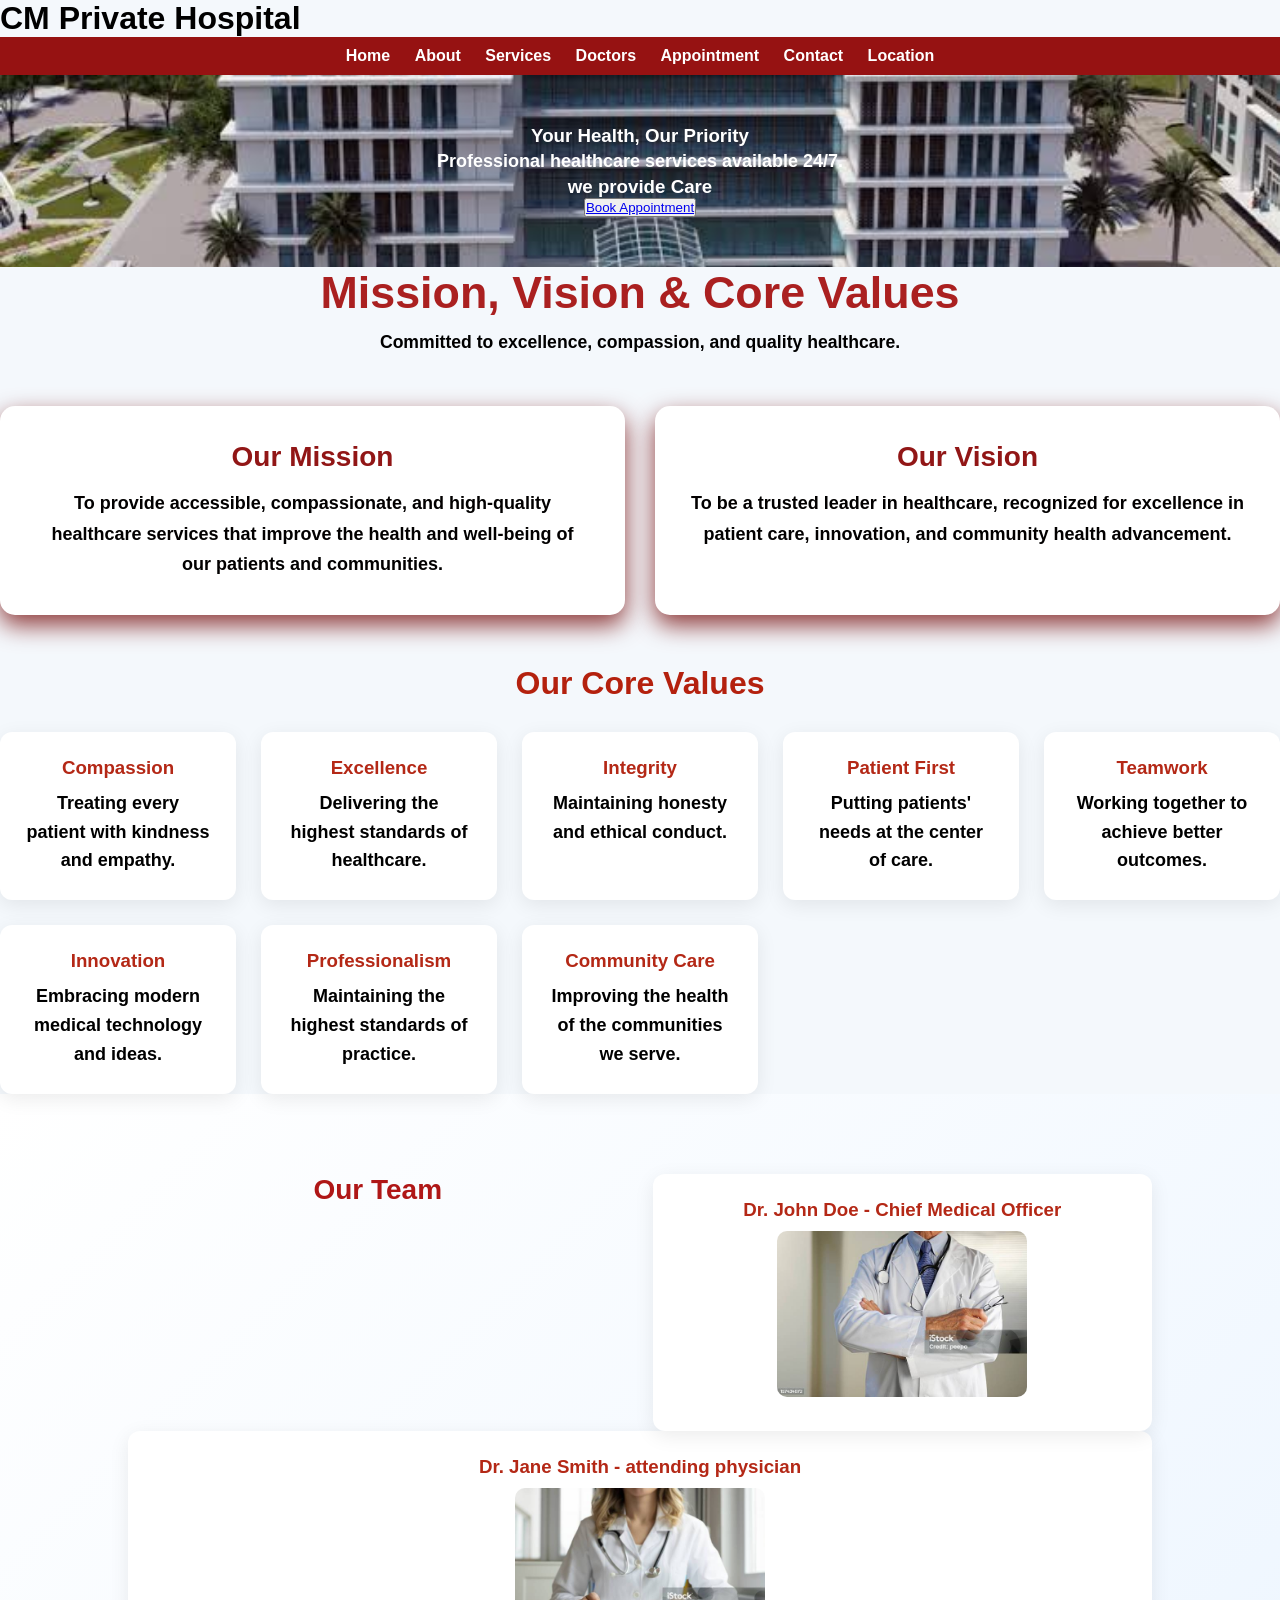
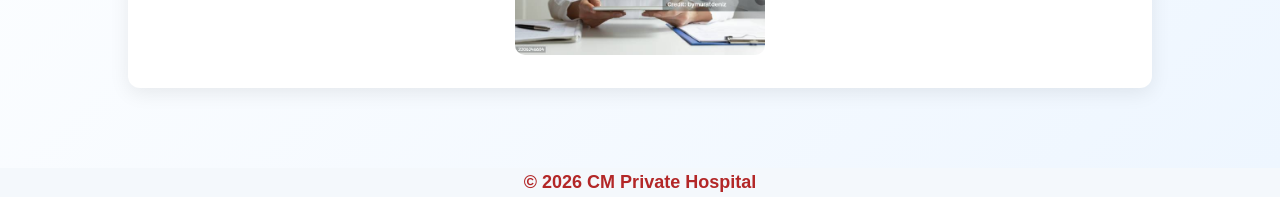
==== index.html @ 984343d2 "Add files via upload" ====
<!DOCTYPE html>
<html lang="en">
<head>
    <meta charset="UTF-8">
    <meta name="viewport" content="width=device-width, initial-scale=1.0">
    <title>CM Private Hospital</title>

    <link rel="stylesheet" href="style.css">
</head>
<style>
    p{
        font-size: 18px;
        line-height: 1.6;
        text-align: center;
        font-weight: bold;
    }
    h2{
        text-align: center;
        font-size: 28px;
        margin-bottom: 10px;
        color: rgb(175, 23, 23);
    }
    div.image-container {
        text-align: center;
        margin-top: 20px;
        margin:auto;
        width: auto;
        height: auto;
    }
    h4{
        text-align: center;
        font-size: 20px;
        margin-bottom: 10px;
        color: rgb(182, 33, 33);
    }

    *{
    margin:0;
    padding:0;
    box-sizing:border-box;
    font-family:Arial, sans-serif;
}

body{
    background:#f4f8fc;
}

/* SECTION */
.mvv-section{
    padding:80px 10%;
    background:linear-gradient(135deg,#ffffff,#eef6ff);
}

.section-title{
    text-align:center;
    margin-bottom:50px;
}

.section-title h1{
    font-size:2.8rem;
    color:#aa2020;
    margin-bottom:10px;
}

.section-title p{
    color:#000000;
    font-size:1.1rem;
}

/* TOP CARDS */
.top-cards{
    display:grid;
    grid-template-columns:repeat(auto-fit,minmax(300px,1fr));
    gap:30px;
    margin-bottom:50px;
}

.card{
    background:#fff;
    padding:35px;
    border-radius:15px;
    box-shadow:0 10px 25px rgb(143, 59, 59);
    transition:0.4s ease;
    animation:fadeUp 1s ease;
}

.card:hover{
    transform:translateY(-10px);
    box-shadow:0 15px 35px rgb(202, 69, 69);
}

.card i{
    font-size:3rem;
    color:#1976d2;
    margin-bottom:20px;
}

.card h2{
    color:#911616;
    margin-bottom:15px;
}

.card p{
    color:#020000;
    line-height:1.7;
}

/* VALUES */
.values-title{
    text-align:center;
    margin-bottom:30px;
}

.values-title h2{
    color:#b4210e;
    font-size:2rem;
}

.values-grid{
    display:grid;
    grid-template-columns:repeat(auto-fit,minmax(220px,1fr));
    gap:25px;
}

.value-card{
    background:white;
    padding:25px;
    text-align:center;
    border-radius:12px;
    box-shadow:0 5px 20px rgba(0,0,0,0.08);
    transition:0.3s;
}

.value-card:hover{
    background:#be2525;
    color:white;
    transform:scale(1.05);
}

.value-card:hover i,
.value-card:hover h3{
    color:white;
}

.value-card i{
    font-size:2.5rem;
    color:#d22f19;
    margin-bottom:15px;
}

.value-card h3{
    color:#b42816;
    margin-bottom:10px;
}

.value-card p{
    line-height:1.6;
}

/* ANIMATION */
@keyframes fadeUp{
    from{
        opacity:0;
        transform:translateY(40px);
    }
    to{
        opacity:1;
        transform:translateY(0);
    }
}

/* RESPONSIVE */
@media(max-width:768px){
    .section-title h1{
        font-size:2rem;
    }

    .card,
    .value-card{
        padding:20px;
    }
}
.ourteam-section{
    padding:80px 10%;
    background:linear-gradient(135deg,#ffffff,#eef6ff);
}

.team-title{
    text-align:center;
    margin-bottom:50px;
}

.section-title h1{
    font-size:2.8rem;
    color:#aa2020;
    margin-bottom:10px;
}

.section-title p{
    color:#000000;
    font-size:1.1rem;
}
.ourteam{
    display:grid;
    grid-template-columns:repeat(auto-fit,minmax(220px,1fr));
    gap:25px;
}

.team{
    background:white;
    padding:25px;
    text-align:center;
    border-radius:12px;
    box-shadow:0 5px 20px rgba(0,0,0,0.08);
    transition:0.3s;
}
.team i{
    font-size:2.5rem;
    color:#d22f19;
    margin-bottom:15px;
}
.team h3{
    color:#b42816;
    margin-bottom:10px;
}

.team p{
    line-height:1.6;
}
</style>
<body>

<header>
    <h1>CM Private Hospital</h1>

    <nav>
        <a href="index.html">Home</a>
        <a href="about.html">About</a>
        <a href="services.html">Services</a>
        <a href="doctors.html">Doctors</a>
        <a href="appointment.html">Appointment</a>
        <a href="contact.html">Contact</a>
        <a href="location.html">Location</a>
    </nav>
</header> 





<section class="patient-care">
    
    <h3>Your Health, Our Priority</h3>
    <p>Professional healthcare services available 24/7.</p>
    <h3>we provide <span id="changing-word">Care</span></h3>
    <script>
        const words =["Care", "Treatment", "Diagnosis", "Emergency Services", "Health Solutions"] ;
        let index = 0 ;
        setInterval(() => {
            index =(index + 1 ) %words.length;

    document.getElementById("changing-word").textContent =words[index] ;
        },5000);
    </script>

    <button><a href="appointment.html">Book Appointment</a></button>
</section>






<section class="team-section">

    <div class="section-title">
        <h1>Mission, Vision & Core Values</h1>
        <p>Committed to excellence, compassion, and quality healthcare.</p>
    </div>

    <!-- Mission & Vision -->
    <div class="top-cards">

        <div class="card">
            <i class="fas fa-heart-pulse"></i>
            <h2>Our Mission</h2>
            <p>
                To provide accessible, compassionate, and high-quality
                healthcare services that improve the health and well-being
                of our patients and communities.
            </p>
        </div>

        <div class="card">
            <i class="fas fa-eye"></i>
            <h2>Our Vision</h2>
            <p>
                To be a trusted leader in healthcare, recognized for
                excellence in patient care, innovation, and community
                health advancement.
            </p>
        </div>

    </div>

    <!-- Values -->
    <div class="values-title">
        <h2>Our Core Values</h2>
    </div>

    <div class="values-grid">

        <div class="value-card">
            <i class="fas fa-hand-holding-heart"></i>
            <h3>Compassion</h3>
            <p>Treating every patient with kindness and empathy.</p>
        </div>

        <div class="value-card">
            <i class="fas fa-award"></i>
            <h3>Excellence</h3>
            <p>Delivering the highest standards of healthcare.</p>
        </div>

        <div class="value-card">
            <i class="fas fa-scale-balanced"></i>
            <h3>Integrity</h3>
            <p>Maintaining honesty and ethical conduct.</p>
        </div>

        <div class="value-card">
            <i class="fas fa-user-doctor"></i>
            <h3>Patient First</h3>
            <p>Putting patients' needs at the center of care.</p>
        </div>

        <div class="value-card">
            <i class="fas fa-users"></i>
            <h3>Teamwork</h3>
            <p>Working together to achieve better outcomes.</p>
        </div>

        <div class="value-card">
            <i class="fas fa-lightbulb"></i>
            <h3>Innovation</h3>
            <p>Embracing modern medical technology and ideas.</p>
        </div>

        <div class="value-card">
            <i class="fas fa-briefcase-medical"></i>
            <h3>Professionalism</h3>
            <p>Maintaining the highest standards of practice.</p>
        </div>

        <div class="value-card">
            <i class="fas fa-globe-africa"></i>
            <h3>Community Care</h3>
            <p>Improving the health of the communities we serve.</p>
        </div>

    </div>

</section>

<section class="ourteam-section">
    <div class="ourteam">

    <div class="team-title">
        <h2>Our Team</h2>
    </div>
<div class="team">
            <i class="our-team"></i>
            <h3>Dr. John Doe - Chief Medical Officer</h3>
            <p>
               <img src="image/prl1.jpg" alt=" Team Image" style="width: 100%; max-width: 250px; height: auto; border-radius: 10px;">
            </p>
        </div>

    </div>
<div class="team">
            <i class="our-team"></i>
            <h3>Dr. Jane Smith - attending physician</h3>
            <p><img src="image/prl3.jpg" alt="  Team Image" style="width: 100%; max-width: 250px; height: auto; border-radius: 10px;">
            </p>
        </div>


</div>
        </section>

<div class="footer-content">

<footer>
        <p style="text-align: center;color: #b32727;">© 2026 CM Private Hospital</p>
    </footer>
</div>


</body>
</html>
---- style.css ----
section.patient-care {
    text-decoration: slidein 15s ease-in-out infinite;
    background: rgb(158, 21, 21);
    padding: 50px;
    color: #ffffff;
    text-align: center;
    background-image: url("image/images (4).jpeg");
    animation: changeBackground 15s ease-in-out infinite;
    background-size: cover;
    background-position: center;
    
}

#changing-word {
    color: #fff;
    font-weight: bold;
    transition: 1s;
}
nav {
    background-color: #961212;
    padding: 10px;
    text-align: center;
}

nav a {
    color: #fff;
    text-decoration: none;
    margin: 0 10px;
    font-weight: bold;
}

nav a:hover {
    color: #3be706;
}

nav a.active {
    color: #ffa600;
}


@keyframes changeBackground {
    0% { background-image: url("image/images (1).jpeg");}
    33% { background-image: url("image/images (6).jpeg"); }
    66% { background-image: url("image/images (4).jpeg"); }
    100%{ background-image: url("image/images(11).jpg");}
}


/*Mobile responsiveness */
@media (max-width: 768px) {
    section.patient-care {
        padding: 20px;
        background-size: cover;
    }                                   
    nav {
        padding: 5px;
    }
    nav a {
        margin: 0 5px;
        font-size: 14px;
    }
}   


/*contact*/
 section.contact-care {
    text-decoration: slidein 15s ease-in-out infinite;
    background: rgb(158, 21, 21);
    padding: 50px;
    color: #ffffff;
    text-align: center;
    background-image: url("image/images (4).jpeg");
    animation: changeBackground 15s ease-in-out infinite;
    background-size: cover;
    background-position: center;
}
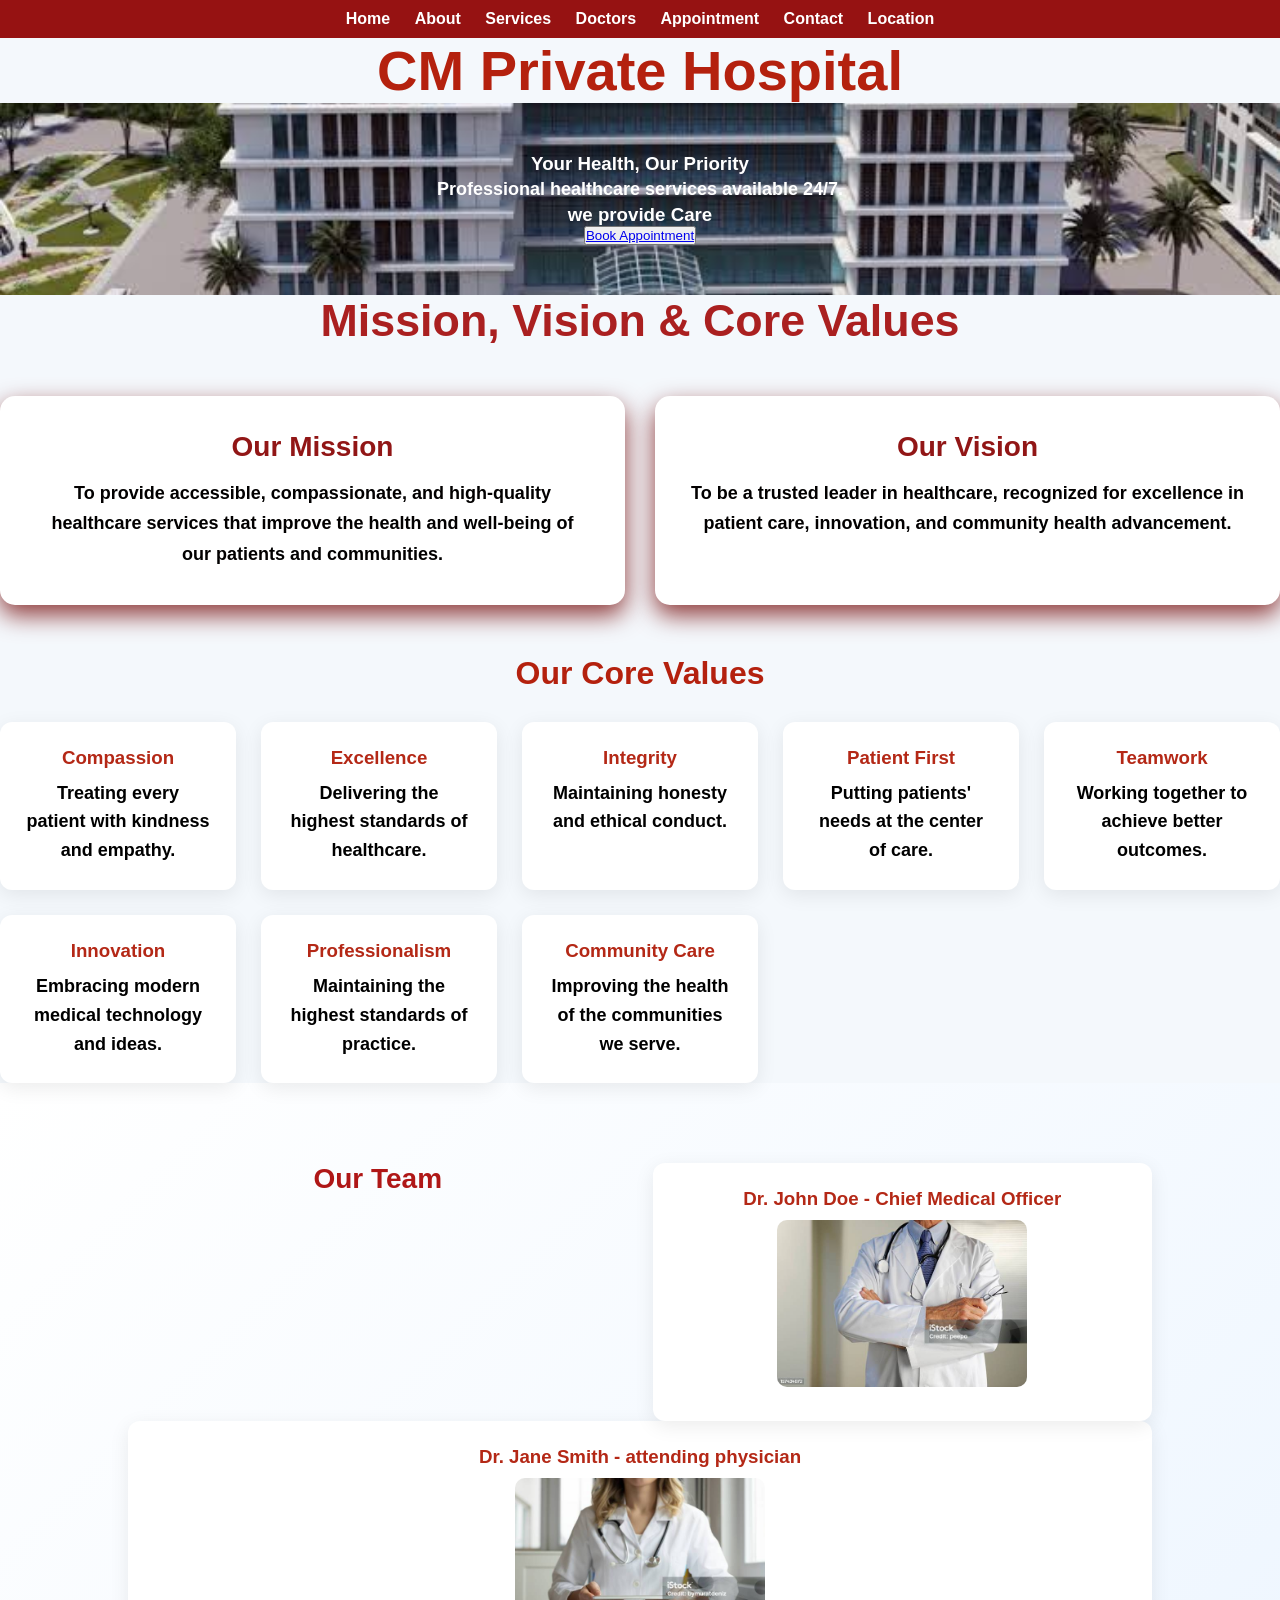
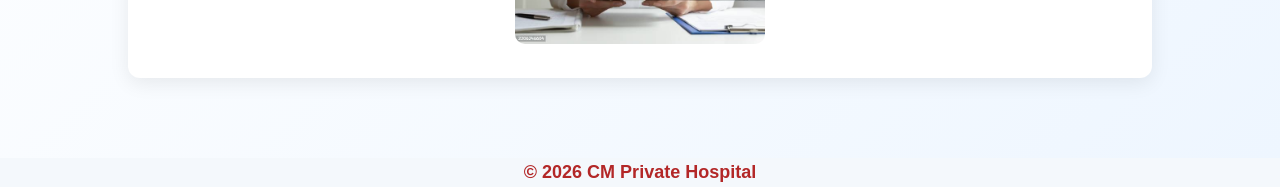
==== commit 5cb8eb31: "Add files via upload" ====
--- a/index.html
+++ b/index.html
@@ -229,11 +229,7 @@
 }
 </style>
 <body>
-
-<header>
-    <h1>CM Private Hospital</h1>
-
-    <nav>
+<nav>
         <a href="index.html">Home</a>
         <a href="about.html">About</a>
         <a href="services.html">Services</a>
@@ -242,6 +238,9 @@
         <a href="contact.html">Contact</a>
         <a href="location.html">Location</a>
     </nav>
+<header>
+    <h1 style="color: #b4210e; text-align: center; font-size: 3.5rem;">CM Private Hospital</h1>
+
 </header> 
 
 
@@ -269,13 +268,11 @@
 
 
 
-
-
 <section class="team-section">
 
     <div class="section-title">
         <h1>Mission, Vision & Core Values</h1>
-        <p>Committed to excellence, compassion, and quality healthcare.</p>
+       
     </div>
 
     <!-- Mission & Vision -->
